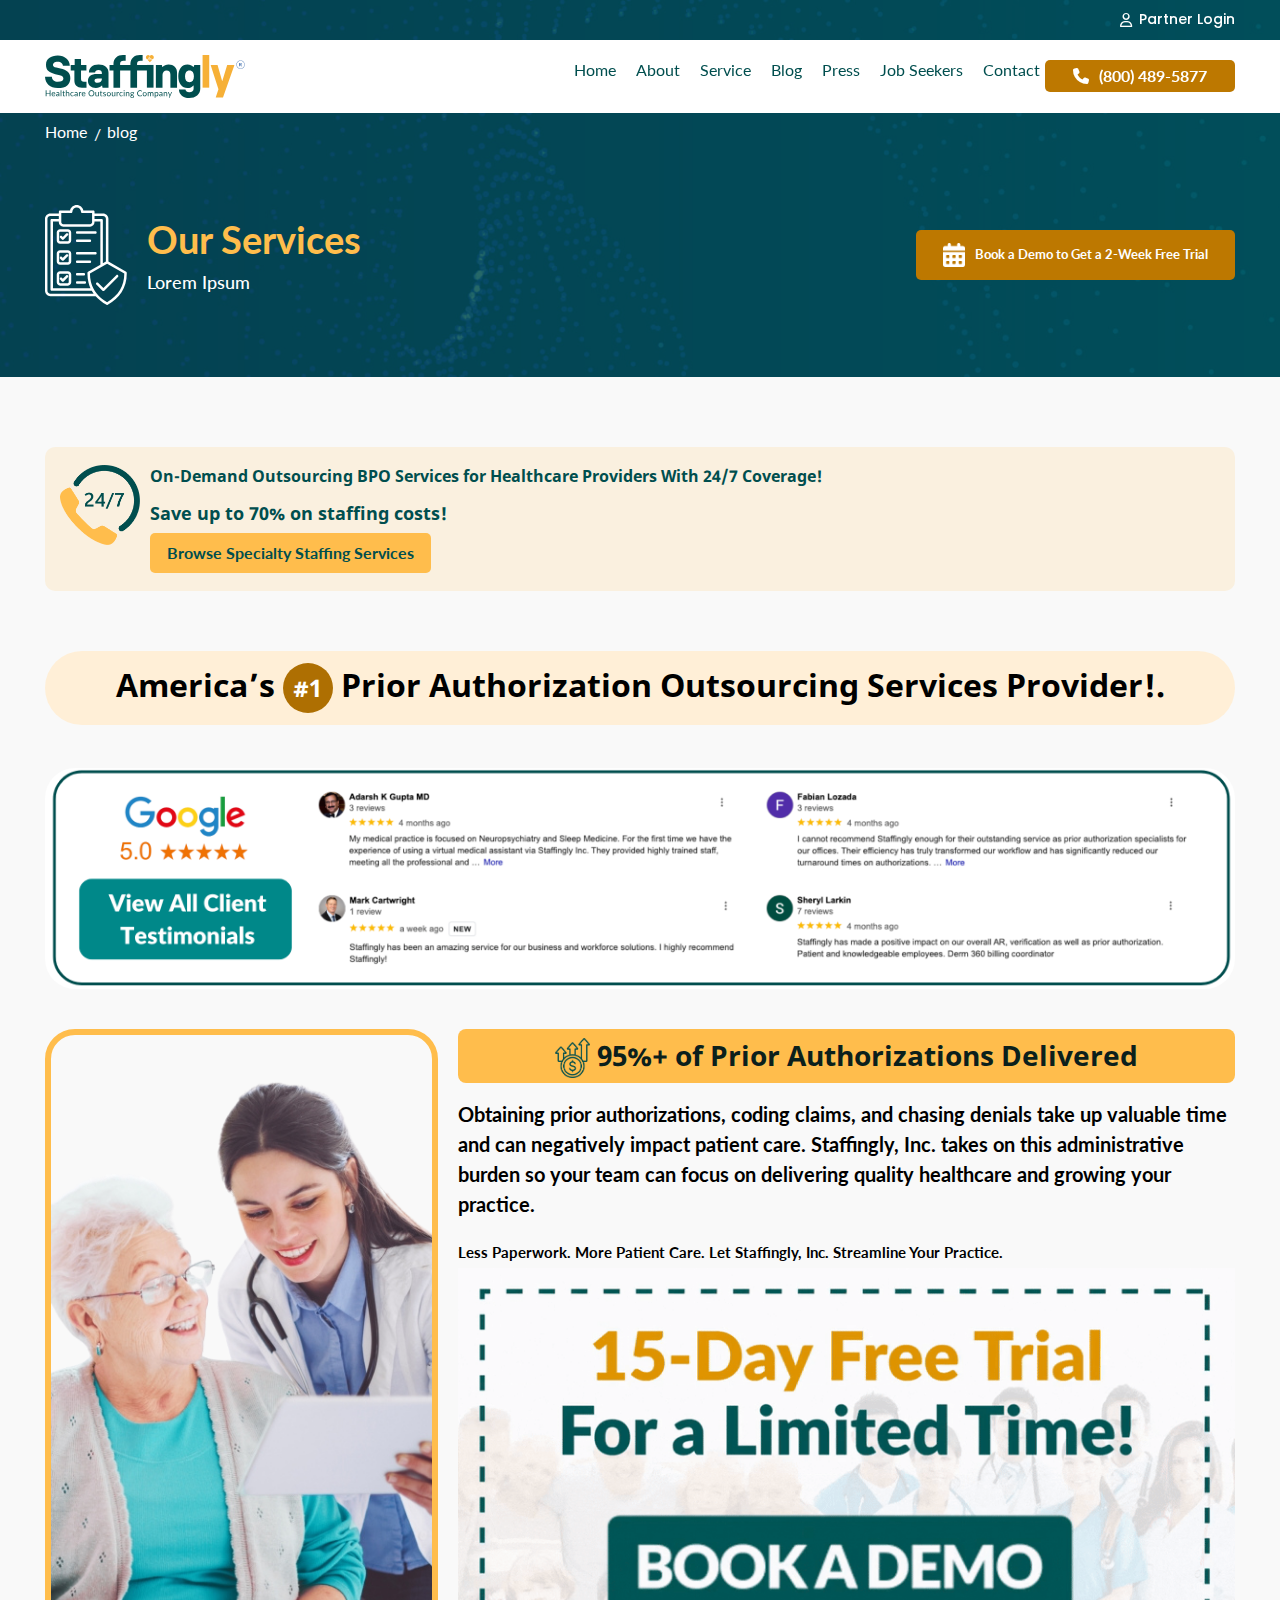
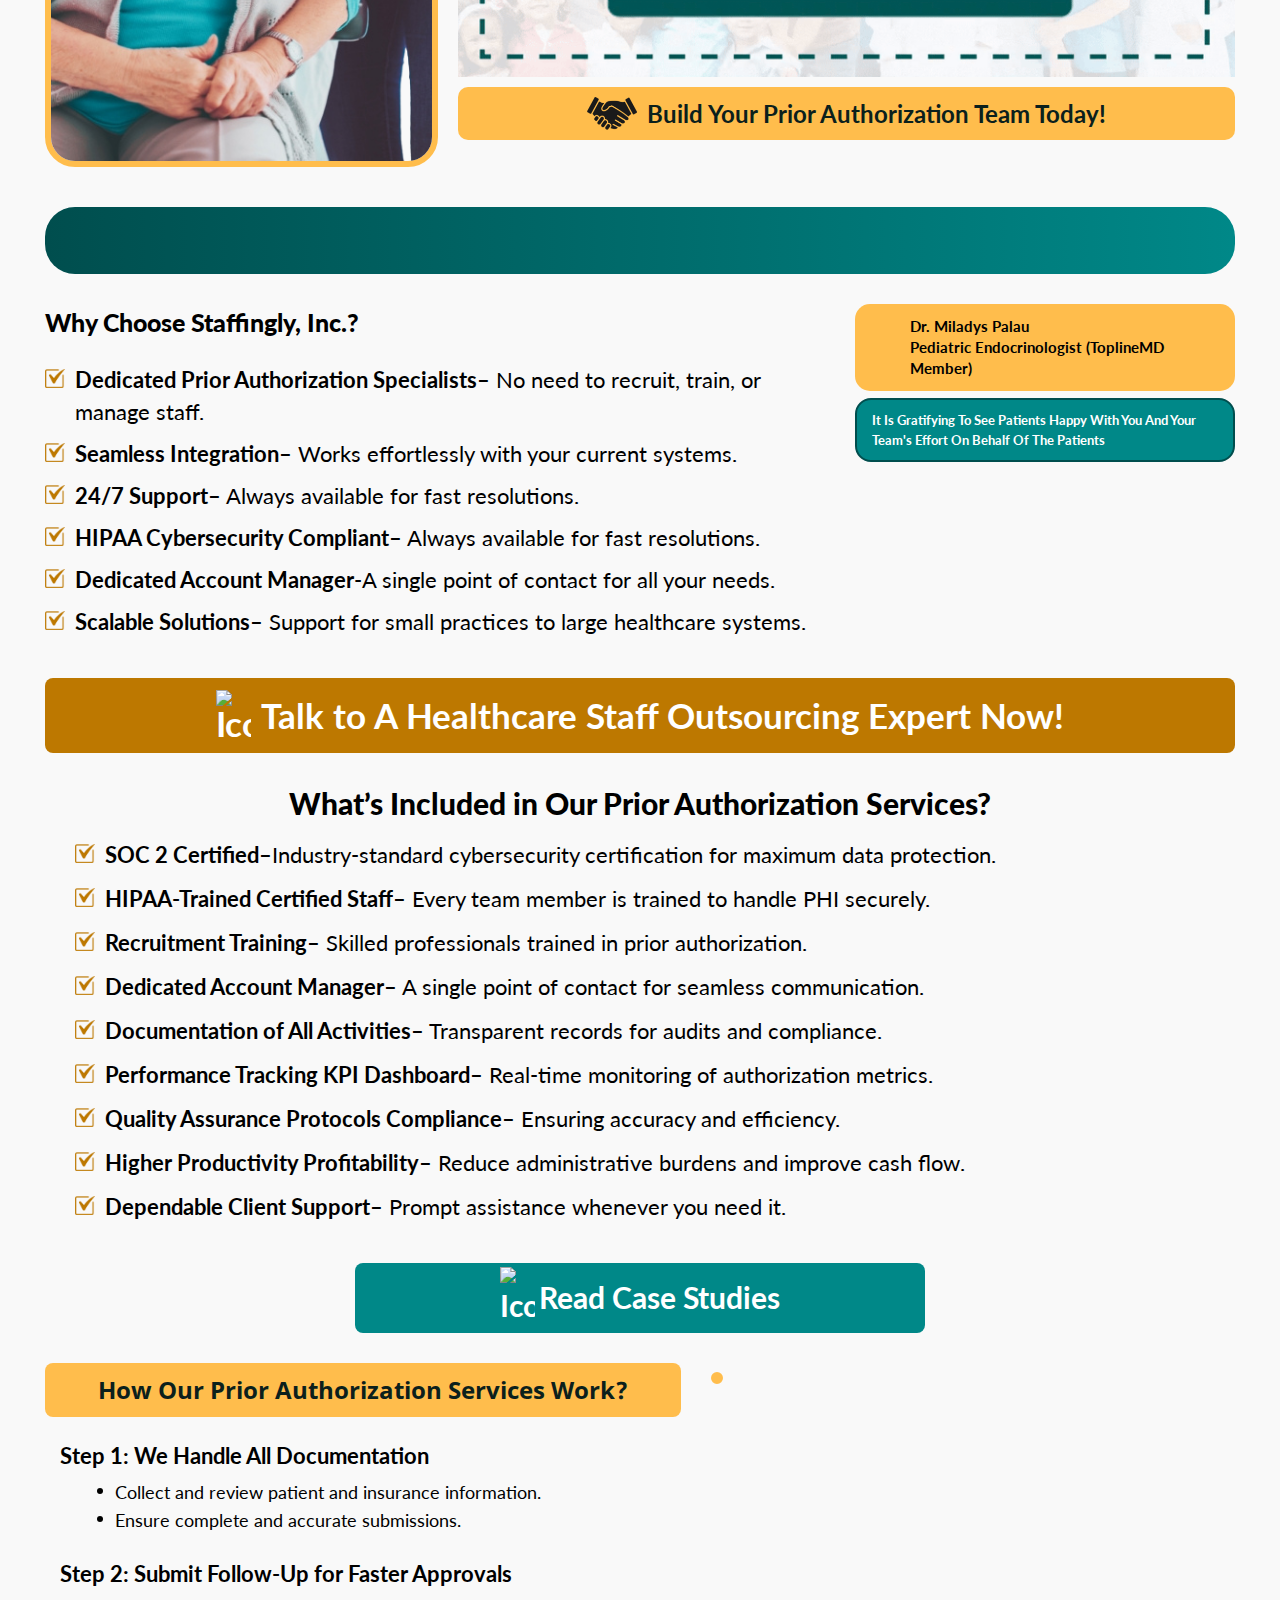
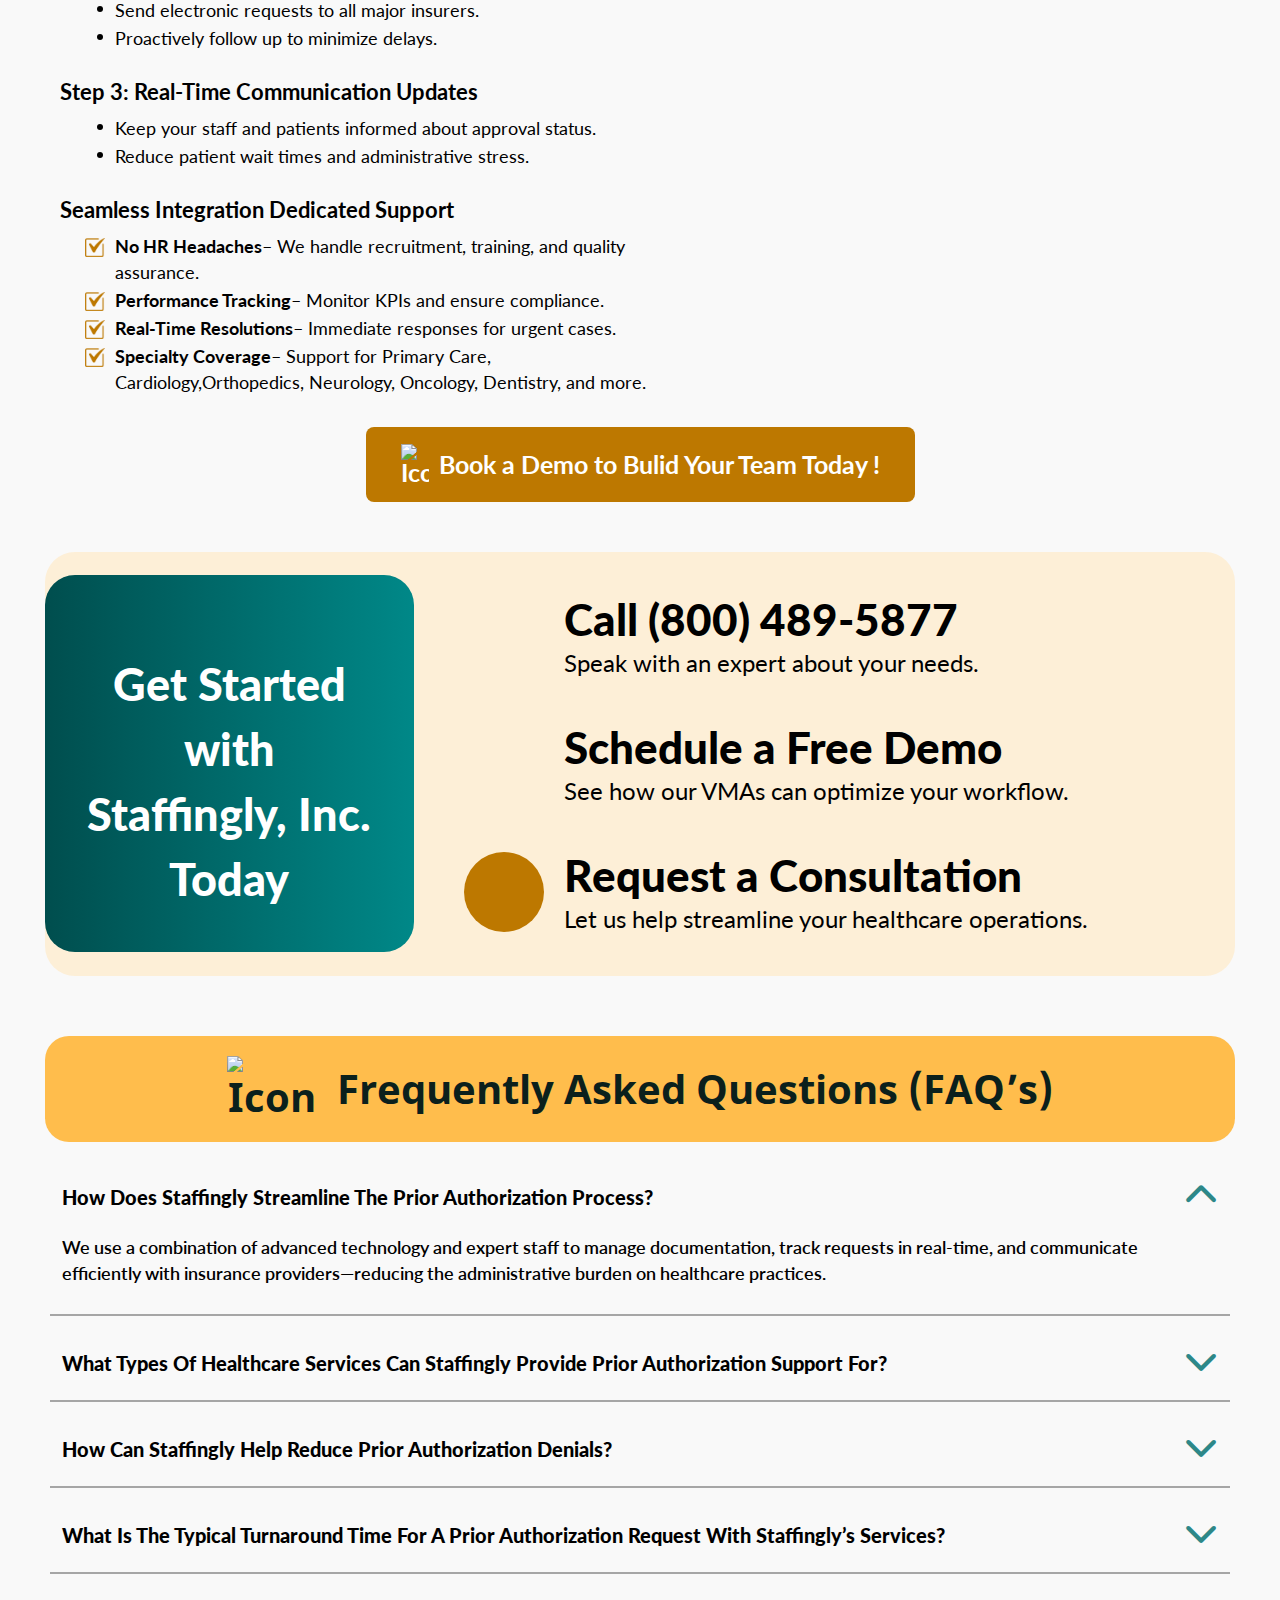
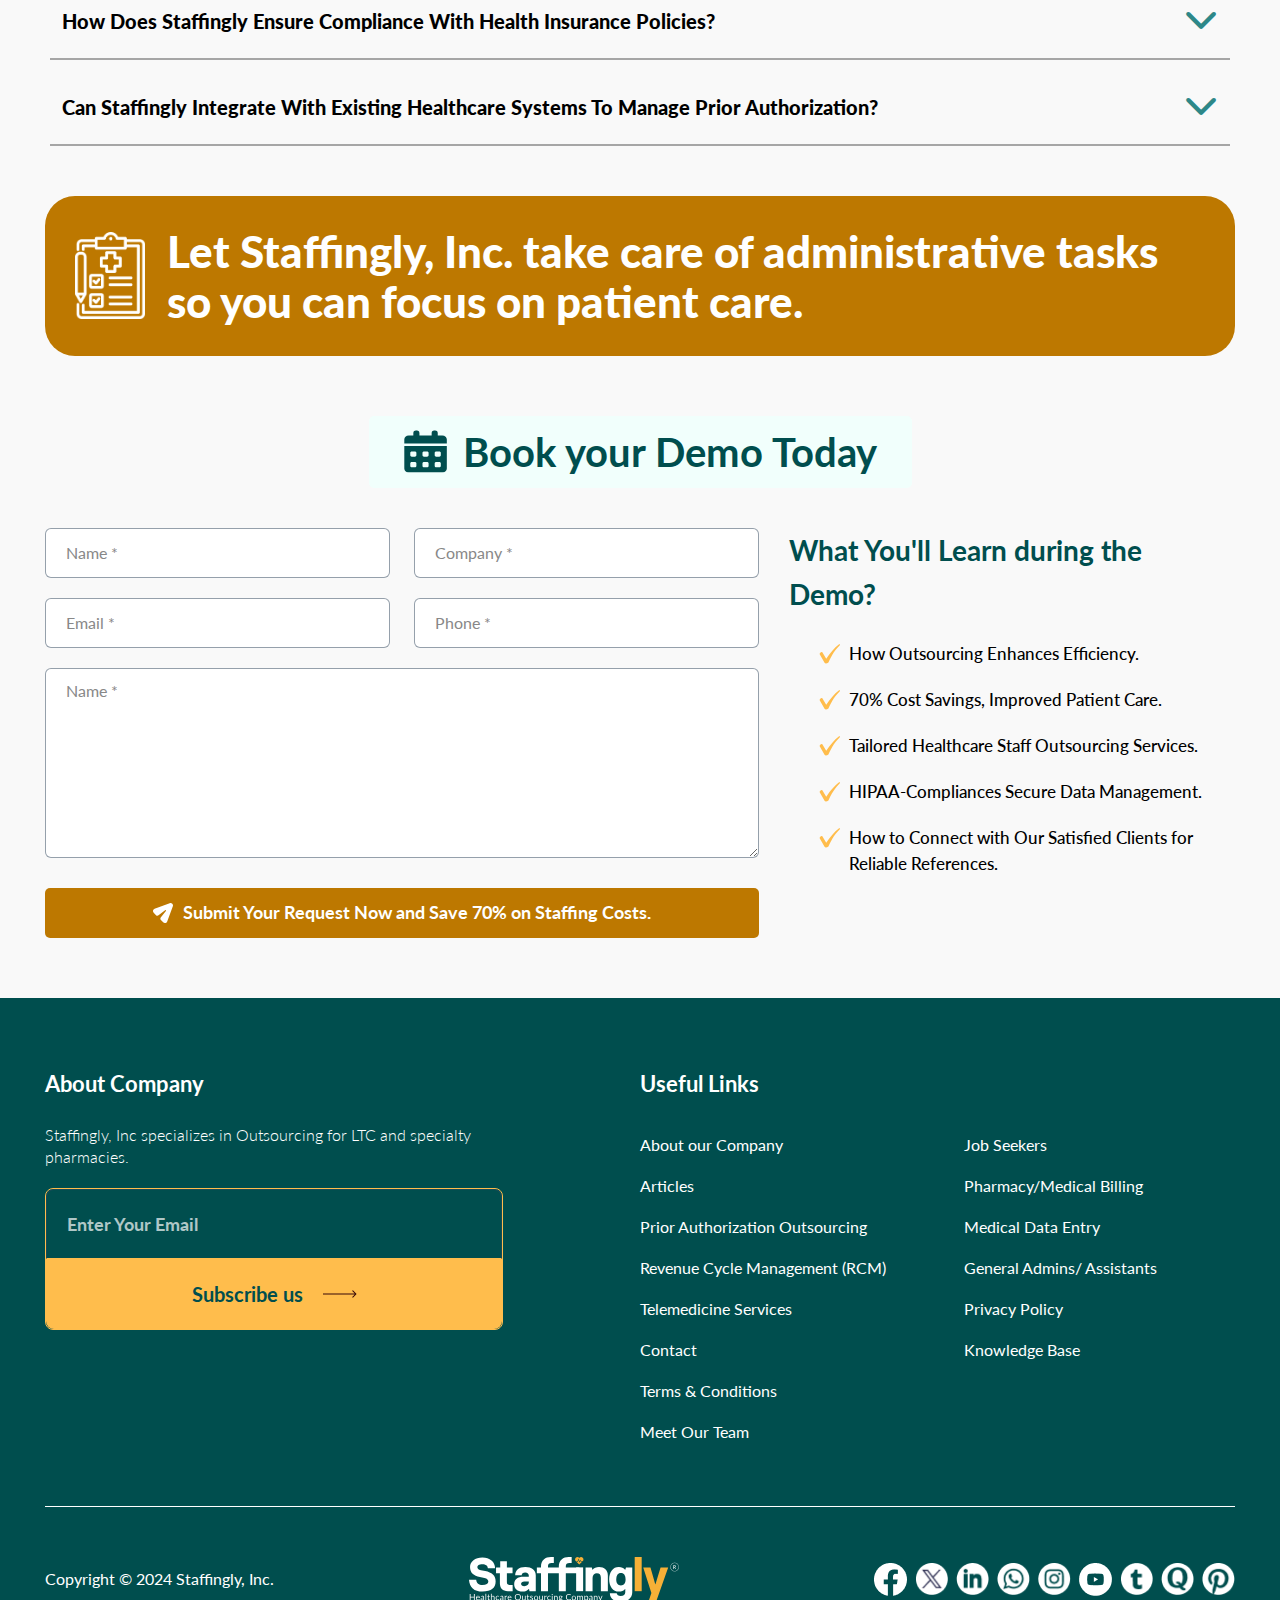
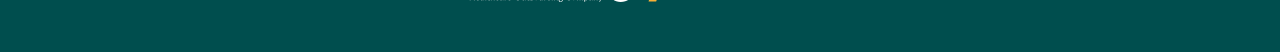
==== lp-page-v2.html @ 0666c49b "lp-page-v2 add" ====
<!DOCTYPE html>
<html lang="en">

<head>
    <meta charset="UTF-8">
    <meta name="viewport" content="width=device-width, initial-scale=1.0">
    <title>our Services</title>
    <link
        href="https://fonts.googleapis.com/css2?family=Lato:ital,wght@0,100;0,300;0,400;0,700;0,900;1,100;1,300;1,400;1,700;1,900&display=swap"
        rel="stylesheet">
    <link
        href="https://fonts.googleapis.com/css2?family=Poppins:ital,wght@0,100;0,200;0,300;0,400;0,500;0,600;0,700;0,800;0,900;1,100;1,200;1,300;1,400;1,500;1,600;1,700;1,800;1,900&display=swap"
        rel="stylesheet">
    <link href="https://fonts.googleapis.com/css2?family=Bebas+Neue&display=swap" rel="stylesheet">
    <link rel="stylesheet" href="assets/css/all.min.css">
    <link rel="stylesheet" href="assets/css/owl.carousel.css">
    <link rel="stylesheet" href="assets/css/slicknav.css">
    <link rel="stylesheet" href="assets/css/jquery.fancybox.css">
    <link rel="stylesheet" href="assets/css/bootstrap.css">
    <link rel="stylesheet" href="style.css">
    <link rel="stylesheet" href="assets/css/responsive.css">
    <link rel="stylesheet" href="assets/css/lp-style.css">
    <link rel="stylesheet" href="assets/css/lp-responsive.css">
</head>

<body>
    <div class="wrapper">
        <header class="header">
            <div class="header-top custom-py">
                <div class="container">
                    <div class="header-top-inner d-flex align-items-center justify-content-between">
                        <div class="service-box d-flex align-items-center">
                            <span>Other Services</span>
                            <div class="top-batton-box">
                                <ul class="d-flex align-items-center">
                                    <li><a href="#">Immigration</a></li>
                                    <li><a href="#">Real Estate</a></li>
                                    <li> <a href="#">Virtual Assistants</a></li>
                                    <li><a href="#">Digital Marketing</a></li>
                                </ul>
                            </div>
                        </div>
                        <div class="partner-login">
                            <a href="#"><i class="fa-regular fa-user"></i> Partner Login</a>
                        </div>
                    </div>
                </div>
            </div>

            <div class="main-header custom-py">
                <div class="container">
                    <div class="header-wrap d-flex align-items-center justify-content-between">
                        <div class="logo">
                            <a href="#"><img src="assets/image/logo.svg" alt=""></a>
                        </div>
                        <nav class="menu-navbar d-flex align-items-center" id="menu-nav">
                            <ul>
                                <li class="menu-item-has-children"><a href="#">Home</a>
                                    <ul>
                                        <li><a href="#">dropdown-1</a></li>
                                        <li><a href="#">dropdown-1</a></li>
                                        <li><a href="#">dropdown-1</a>
                                            <ul>
                                                <li><a href="#">dropdown-2</a></li>
                                                <li><a href="#">dropdown-2</a></li>
                                                <li><a href="#">dropdown-2</a></li>
                                            </ul>
                                        </li>
                                        <li><a href="#">dropdown-1</a></li>
                                    </ul>
                                </li>
                                <li><a href="blog.html">About</a></li>
                                <li><a href="Services.html">Service</a></li>
                                <li><a href="#">Blog</a></li>
                                <li><a href="#">Press</a></li>
                                <li><a href="#">Job Seekers</a></li>
                                <li><a href="contact-us.html">Contact</a></li>
                            </ul>
                            <div class="phone-mail-box">
                                <a href="tel:(800)489-5877" class="phone-btn d-flex align-items-center"><i
                                        class="fa-solid fa-phone"></i>(800) 489-5877</a>
                            </div>
                        </nav>


                        <div class="humbarger-menu">
                            <button class="nav-toggler toggler-open">
                                <span></span>
                                <span></span>
                                <span></span>
                            </button>
                            <div id="menu_holder"></div>
                        </div>

                    </div>
                </div>
            </div>
        </header>

        <section class="banner-area inner-banner custom-py">
            <div class="container">
                <div class="banner-content">
                    <div class="breadcrumb">
                        <span property="itemListElement" typeof="ListItem">
                            <a property="item" typeof="WebPage" title="Go to Staffingly, Inc."
                                href="http://localhost/revo_interactive/2024/live_pro6_staffingly_dev"
                                class="home"><span property="name">Home</span></a>
                            <meta property="position" content="1">
                        </span>
                        <span property="itemListElement" typeof="ListItem">
                            <span property="name" class="post post-page current-item">blog</span>
                            <meta property="url"
                                content="http://localhost/revo_interactive/2024/live_pro6_staffingly_dev/service/">
                            <meta property="position" content="2">
                        </span>
                    </div>

                    <div class="inner-banner-content d-flex align-items-center justify-content-between">
                        <div class="banner-title-inner d-flex">
                            <div class="title-inner-icon">
                                <img src="assets/image/Customer-Service-icon.svg" alt="">
                            </div>
                            <div class="banner-title-text">
                                <h1>Our Services</h1>
                                <p>Lorem Ipsum</p>
                            </div>
                        </div>
                        <a href="#" class="date-btn btn"> <img src="assets/image/calendar-days.png" alt="">Book a Demo
                            to Get a 2-Week Free Trial</a>
                    </div>
                </div>
            </div>
        </section>

        <section class="blog-area lp-page-full custom-py">
            <div class="container">
                <div class="blog-main-content d-flex">
                    <div class="blog-main">
                        <div class="outsourcing-title d-flex align-items-center">
                            <div class="outsourcing-icon">
                                <img src="assets/image/24_7.png" alt="">
                            </div>
                            <div class="outsourcing-innder-title">
                                <h3>On-Demand Outsourcing BPO Services for Healthcare Providers With 24/7 Coverage!</h3>
                                <div class="staffing-btn-box d-flex">
                                    <h2>Save up to 70% on staffing costs!</h2>
                                    <a href="#" class="watch-btn btn">Browse Specialty Staffing Services</a>
                                </div>
                            </div>
                        </div>

                        <div class="service-contnet-wrap"></div>


                        <!-- lp html start -->
                        <div class="prior-banner-area lp-banner-area">
                            <div class="lp-container">
                                <div class="reviews-title d-flex align-items-center justify-content-between">
                                    <h1>America’s  <span>#1</span>   Prior Authorization Outsourcing Services Provider!.</h1>
                                </div>

                                <div class="Testimonials-review-photo">
                                    <a href="#">
                                        <div class="d-none d-md-block">
                                            <img src="assets/image/review-desk.png" alt="">
                                        </div>
                                        <div class="d-block d-md-none">
                                            <img src="assets/image/review-mb.png" alt="">
                                        </div>
                                       
                                    </a>
                                    
                                </div>
                                <div class="banner-contact d-flex">
                                    <div class="banner-photo">
                                        <img src="assets/image/banner-photo.png" alt="">
                                    </div>
                                    <div class="banner-contact-info">
                                        <div class="btn-type-title">
                                            <h2> <img src="assets/image/bg-green-icon.png"alt="">
                                                95%+ of Prior Authorizations Delivered </h2>
                                        </div>
                                        <p> Obtaining prior authorizations, coding claims, and chasing denials take up
                                            valuable time and can negatively impact patient care. Staffingly, Inc. takes
                                            on this administrative burden so your team can focus on delivering quality
                                            healthcare and growing your practice.</p>
                                            <strong> Less Paperwork. More Patient Care. Let Staffingly, Inc. Streamline Your Practice.</strong>

                                            <div class="book-demobox">
                                                <a href="#">
                                                    <img src="assets/image/bookdemo.gif" alt="">
                                                </a>
                                                
                                            </div>
                                        <div class="lp-bg-yellow-text">
                                            <h3> <img src="assets/image/handshak.png" alt=""> Build Your Prior Authorization Team Today!</h3>
                                        </div>
                                    </div>
                                </div>
                            </div>
                        </div>

                        <div class="partner-area">
                            <div class="lp-container">
                                <div class="partner-wrap">
                                    <div class="partner-logo">
                                        <img src="https://wp.revostack.com/staffingly-dev/wp-content/uploads/2025/03/Hipaa.png"
                                            alt="">
                                    </div>
                                    <div class="partner-logo">
                                        <img src="https://wp.revostack.com/staffingly-dev/wp-content/uploads/2025/03/HIPPA_2.png"
                                            alt="">
                                    </div>
                                    <div class="partner-logo">
                                        <img src="https://wp.revostack.com/staffingly-dev/wp-content/uploads/2025/03/iso-latest.png"
                                            alt="">
                                    </div>
                                    <div class="partner-logo">
                                        <img src="https://wp.revostack.com/staffingly-dev/wp-content/uploads/2025/03/AICPA-img.png"
                                            alt="">
                                    </div>
                                    <div class="partner-logo">
                                        <img src="https://wp.revostack.com/staffingly-dev/wp-content/uploads/2025/03/SOC-img.png"
                                            alt="">
                                    </div>
                                </div>
                            </div>
                        </div>

                        <div class="why-choose-area">
                            <div class="lp-container">
                                <div class="why-choose-wrap d-flex justify-content-between">
                                    <div class="choose-info-box">
                                        <h3>Why Choose Staffingly, Inc.?</h3>
                                        <div class="choose-list">
                                            <ul>
                                                <li><strong>Dedicated Prior Authorization Specialists</strong>– No
                                                    need to recruit, train, or manage staff.</li>
                                                <li><strong>Seamless Integration</strong>– Works effortlessly with
                                                    your current systems.</li>
                                                <li><strong>24/7 Support</strong>– Always available for fast
                                                    resolutions.</li>
                                                <li><strong>HIPAA Cybersecurity Compliant</strong>– Always
                                                    available for fast resolutions.</li>
                                                <li><strong>Dedicated Account Manager</strong>-A single point of
                                                    contact for all your needs.</li>
                                                <li><strong>Scalable Solutions</strong>– Support for small
                                                    practices to large healthcare systems.</li>
                                            </ul>
                                        </div>
                                    </div>
                                    <div class="clients-testimonials-box">
                                        <div class="client-info">
                                            <div class="client-boxwrap-top">
                                                <div class="endocrine-logo">
                                                    <img src="https://wp.revostack.com/staffingly-dev/wp-content/uploads/2025/03/endocrine-logo.png"
                                                        alt="">
                                                </div>

                                                <div class="client-name">
                                                    <span>Dr. Miladys Palau <br>Pediatric Endocrinologist (ToplineMD Member)
                                                    </span>
                                                </div>
                                               
                                            </div>
                                            <div class="client-photo">
                                                <img src="https://wp.revostack.com/staffingly-dev/wp-content/uploads/2025/03/lp-client.png"
                                                    alt="">
                                            </div>
                                        </div>
                                        <div class="lp-client-text">
                                            <p>It Is Gratifying To See Patients Happy With You
                                                And Your Team's Effort On Behalf Of The Patients 
                                            </p>
                                        </div>
                                    </div>
                                </div>
                                <div class="form-field-item w-100">
                                    <a href="#" class="date-btn talkBtn btn w-100" target="_self"> <img
                                            src="https://wp.revostack.com/staffingly-dev/wp-content/themes/staffingly/assets/image/calendar-days.png"
                                            alt="Icon">Talk to A Healthcare Staff Outsourcing Expert Now!</a>
                                </div>
                            </div>
                        </div>

                        <div class="why-choose-area authorization-services">
                            <div class="lp-container">
                                <div class="why-choose-wrap d-flex justify-content-between">
                                    <div class="choose-info-box">
                                        <h2>What’s Included in Our Prior Authorization Services?</h2>
                                        <div class="choose-list">
                                            <ul>
                                                <li><strong>SOC 2 Certified</strong>–Industry-standard
                                                    cybersecurity certification for maximum data protection.</li>
                                                <li><strong>HIPAA-Trained Certified Staff</strong>– Every
                                                    team member is trained to handle PHI securely.</li>
                                                <li><strong>Recruitment Training</strong>– Skilled
                                                    professionals trained in prior authorization.</li>
                                                <li><strong>Dedicated Account Manager</strong>– A single point of
                                                    contact for seamless communication.</li>
                                                <li><strong>Documentation of All Activities</strong>– Transparent
                                                    records for audits and compliance.</li>
                                                <li><strong>Performance Tracking KPI Dashboard</strong>–
                                                    Real-time monitoring of authorization metrics.</li>
                                                <li><strong>Quality Assurance Protocols Compliance</strong>–
                                                    Ensuring accuracy and efficiency.</li>
                                                <li><strong>Higher Productivity Profitability</strong>–
                                                    Reduce administrative burdens and improve cash flow.</li>
                                                <li><strong>Dependable Client Support</strong>– Prompt assistance
                                                    whenever you need it.</li>
                                            </ul>
                                        </div>
                                        <div class="read-case-btn">
                                            <a href="#" target="_self">
                                                <img src="https://wp.revostack.com/staffingly-dev/wp-content/themes/staffingly/assets/image/read-case.svg"
                                                    alt="Icon">Read Case Studies
                                            </a>
                                        </div>
                                    </div>
                                </div>
                            </div>
                        </div>


                        <div class="services-work-area">
                            <div class="lp-container">
                                <div class="services-work-wrap d-flex">
                                    <div class="services-work-info">
                                        <div class="btn-type-title">
                                            <h2>How Our Prior Authorization Services Work?</h2>
                                        </div>
                                        <h5>Step 1: We Handle All Documentation</h5>
                                        <div class="choose-list dote-list">
                                            <ul>
                                                <li>Collect and review patient and insurance information.</li>
                                                <li>Ensure complete and accurate submissions.</li>
                                            </ul>
                                        </div>
                                        <h5>Step 2: Submit Follow-Up for Faster Approvals</h5>
                                        <div class="choose-list dote-list">
                                            <ul>
                                                <li>Send electronic requests to all major insurers.</li>
                                                <li>Proactively follow up to minimize delays.</li>
                                            </ul>
                                        </div>
                                        <h5>Step 3: Real-Time Communication Updates</h5>
                                        <div class="choose-list dote-list">
                                            <ul>
                                                <li>Keep your staff and patients informed about approval status.</li>
                                                <li>Reduce patient wait times and administrative stress.</li>
                                            </ul>
                                        </div>
                                        <h5>Seamless Integration Dedicated Support</h5>
                                        <div class="choose-list">
                                            <ul>
                                                <li><strong>No HR Headaches</strong>– We handle recruitment,
                                                    training, and quality assurance.</li>
                                                <li><strong>Performance Tracking</strong>– Monitor KPIs and ensure
                                                    compliance.</li>
                                                <li><strong>Real-Time Resolutions</strong>– Immediate responses
                                                    for urgent cases.</li>
                                                <li><strong>Specialty Coverage</strong>– Support for Primary Care,
                                                    Cardiology,Orthopedics, Neurology, Oncology, Dentistry, and more.
                                                </li>
                                            </ul>
                                        </div>
                                    </div>
                                    <div class="services-work-photo">
                                        <img src="https://wp.revostack.com/staffingly-dev/wp-content/uploads/2025/03/service-photo.png"
                                            alt="">
                                    </div>
                                </div>
                                <div class="form-field-item w-100 text-center">
                                    <a href="https://wp.revostack.com/staffingly-dev/demo/" class="date-btn talkBtn btn"
                                        target="_self"> <img
                                            src="https://wp.revostack.com/staffingly-dev/wp-content/themes/staffingly/assets/image/calendar-days.png"
                                            alt="Icon">Book a Demo to Bulid Your Team Today ! </a>
                                </div>
                            </div>
                        </div>

                        <div class="lp-scheduler-area">
                            <div class="lp-container">
                                <div class="lp-scheduler-wrap d-flex">
                                    <div class="scheduler-get-start">
                                        <div class="rocket-icon">
                                            <img src="https://wp.revostack.com/staffingly-dev/wp-content/uploads/2025/03/rocket-icon.png"
                                                alt="">
                                        </div>
                                        <h2>Get Started with Staffingly, Inc. Today</h2>
                                    </div>
                                    <div class="scheduler-contact">
                                        <a href="tel:8004895877"
                                            class="scheduler-contact-item d-flex align-items-center" target="_self">
                                            <div class="s-contact-icon">
                                                <img src="https://wp.revostack.com/staffingly-dev/wp-content/uploads/2025/03/s-phone.png"
                                                    alt="">
                                            </div>
                                            <div class="scheduler-contact-info">
                                                <h3>Call (800) 489-5877</h3>
                                                <span>Speak with an expert about your needs.</span>
                                            </div>
                                        </a>
                                        <a href="https://wp.revostack.com/staffingly-dev/demo/"
                                            class="scheduler-contact-item d-flex align-items-center" target="_self">
                                            <div class="s-contact-icon">
                                                <img src="https://wp.revostack.com/staffingly-dev/wp-content/uploads/2025/03/lp-data.png"
                                                    alt="">
                                            </div>
                                            <div class="scheduler-contact-info">
                                                <h3>Schedule a Free Demo</h3>
                                                <span>See how our VMAs can optimize your workflow.</span>
                                            </div>
                                        </a>
                                        <a href="#" class="scheduler-contact-item d-flex align-items-center"
                                            target="_self">
                                            <div class="s-contact-icon consultation-bg">
                                                <img src="https://wp.revostack.com/staffingly-dev/wp-content/uploads/2025/03/consultation-icon.png"
                                                    alt="">
                                            </div>
                                            <div class="scheduler-contact-info">
                                                <h3>Request a Consultation</h3>
                                                <span>Let us help streamline your healthcare operations.</span>
                                            </div>
                                        </a>
                                    </div>
                                </div>
                               
                            </div>
                        </div>

                        <div class="lp-faq-area">
                            <div class="lp-container">
                                <div class="lp-faq-wrap">
                                    <div class="btn-type-title">
                                        <h2> <img
                                                src="https://wp.revostack.com/staffingly-dev/wp-content/uploads/2025/03/faq-icon.png"
                                                alt="Icon"> Frequently Asked Questions (FAQ’s)</h2>
                                    </div>
                                    <div class="accordion-box">
                                        <div class="accordion-item">
                                            <div class="accordion-header active">
                                                <h6>How Does Staffingly Streamline The Prior Authorization Process?</h6>
                                            </div>
                                            <div class="accordion-content">
                                                <p>We use a combination of advanced technology and expert staff to
                                                    manage documentation, track requests in real-time, and communicate
                                                    efficiently with insurance providers—reducing the administrative
                                                    burden on healthcare practices.</p>
                                            </div>
                                        </div>
                                        <div class="accordion-item">
                                            <div class="accordion-header">
                                                <h6>What Types Of Healthcare Services Can Staffingly Provide Prior
                                                    Authorization Support For?</h6>
                                            </div>
                                            <div class="accordion-content">
                                                <p>We support a wide range of specialties, including cardiology,
                                                    oncology, orthopedics, and more, by managing the complex
                                                    documentation and compliance requirements associated with these
                                                    fields.</p>
                                            </div>
                                        </div>
                                        <div class="accordion-item">
                                            <div class="accordion-header">
                                                <h6>How Can Staffingly Help Reduce Prior Authorization Denials?</h6>
                                            </div>
                                            <div class="accordion-content">
                                                <p>By conducting thorough pre-submission quality checks and ensuring
                                                    that all documentation is accurate and complete, we minimize the
                                                    risk of denials. Our team is also skilled in handling appeals for
                                                    denied requests.</p>
                                            </div>
                                        </div>
                                        <div class="accordion-item">
                                            <div class="accordion-header">
                                                <h6>What Is The Typical Turnaround Time For A Prior Authorization
                                                    Request With Staffingly’s Services?</h6>
                                            </div>
                                            <div class="accordion-content">
                                                <p>While times can vary based on case complexity and insurance provider
                                                    responsiveness, our goal is to expedite the process by leveraging
                                                    our expertise and efficient workflow management—often achieving
                                                    faster approvals than in-house teams.</p>
                                            </div>
                                        </div>
                                        <div class="accordion-item">
                                            <div class="accordion-header">
                                                <h6>How Does Staffingly Ensure Compliance With Health Insurance
                                                    Policies?</h6>
                                            </div>
                                            <div class="accordion-content">
                                                <p>We stay up-to-date with the latest insurance guidelines and
                                                    regulations, ensuring that all submitted documentation aligns with
                                                    current standards and requirements, reducing errors and compliance
                                                    issues.</p>
                                            </div>
                                        </div>
                                        <div class="accordion-item">
                                            <div class="accordion-header">
                                                <h6>Can Staffingly Integrate With Existing Healthcare Systems To Manage
                                                    Prior Authorization?</h6>
                                            </div>
                                            <div class="accordion-content">
                                                <p>Yes, we seamlessly integrate with various Electronic Medical Records
                                                    (EMR) systems, allowing us to access necessary information
                                                    efficiently and manage prior authorizations without disrupting your
                                                    existing workflow.</p>
                                            </div>
                                        </div>
                                    </div>
                                </div>
                            </div>
                        </div>

                        <div class="takecarea-area">
                            <div class="lp-container">
                                <div class="administrative-task">
                                    <div class="doc-icon"> <img src="assets/image/doc-icon.png" alt=""></div>
                                    <h2> Let Staffingly, Inc. take care of administrative tasks so you can focus on
                                        patient care.</h2>
                                </div>
                            </div>
                        </div>




                        

                        <!-- lp html end -->






                    </div>

                    <!-- siderbar -->
                    <div class="sidebar-box">
                        <div class="read-case-btn">
                            <a href="#"> <img src="assets/image/read-case.svg" alt=""> Read Case Studies</a>
                        </div>

                        <div class="sidebar-category-box">
                            <div class="sidebar-title">
                                <div class="d-flex sidebar-title-inner">
                                    <img src="assets/image/noun-contact.svg" alt="">
                                    <h6>Ready to Build your Team?</h6>
                                </div>
                            </div>
                            <div class="keyword-search service-search-box">
                                <form action="#">
                                    <div class="form-group">
                                        <input type="text" class="form-control" placeholder="Your Name *">
                                    </div>
                                    <div class="form-group">
                                        <input type="text" class="form-control" placeholder="Your Company *">
                                    </div>
                                    <div class="form-group">
                                        <input type="email" class="form-control" placeholder="Business Email *">
                                    </div>
                                    <div class="form-group">
                                        <input type="number" class="form-control" placeholder="Phone Number *">
                                    </div>
                                    <div class="form-group">
                                        <textarea class="form-control" cols="30" rows="10"
                                            placeholder="Name *"></textarea>
                                    </div>
                                    <div class="form-group">
                                        <button type="submit">Submit</button>
                                    </div>
                                </form>
                            </div>
                        </div>

                        <div class="sidebar-category-box service-catageroy-list">
                            <div class="sidebar-title">
                                <div class="d-flex sidebar-title-inner">
                                    <img src="assets/image/Services-2.svg" alt="">
                                    <h6>Services</h6>
                                </div>
                            </div>
                            <div class="category-list">
                                <ul>
                                    <li><a href="#"><img src="assets/image/service-icon1.svg" alt=""> Insurance
                                            Verification</a></li>
                                    <li><a href="#"><img src="assets/image/Authorization-02.svg" alt=""> Prior
                                            Authorization</a></li>
                                    <li><a href="#"><img src="assets/image/medical-icon.svg" alt=""> Medical
                                            Receptionists</a></li>
                                    <li><a href="#"><img src="assets/image/telemadicin.svg" alt=""> Telemedicine
                                            Services</a></li>
                                    <li><a href="#"><img src="assets/image/data-entry.svg" alt=""> Medical Data
                                            Entry</a></li>
                                    <li><a href="#"><img src="assets/image/medical-codein.svg" alt=""> Medical
                                            Coding</a></li>
                                    <li><a href="#"><img src="assets/image/scribing-icon.svg" alt=""> Medical
                                            Scribing</a></li>
                                    <li><a href="#"><img src="assets/image/managemtn-cycle.svg" alt=""> Revenue Cycle
                                            Management</a></li>

                                </ul>
                            </div>

                        </div>

                        <div class="sidebar-category-box">
                            <div class="sidebar-title">
                                <div class="d-flex sidebar-title-inner">
                                    <img src="assets/image/noun-blog-02.svg" alt="">
                                    <h6>Recent Posts</h6>
                                </div>
                            </div>
                            <div class="category-list">
                                <ul>
                                    <li><a href="#">Spanish-speaking virtual receptionists for medical offices</a></li>
                                    <li><a href="#">Virtual Medical Receptionist Solutions for Your Practice</a></li>
                                    <li><a href="#">Outsourcing Revenue Cycle Management: The Key to Optimizing
                                            Healthcare Finances</a></li>
                                    <li><a href="#">Outsourcing in Healthcare: Should You Focus on Clinical or
                                            Administrative Tasks</a></li>
                                    <li><a href="#">Empowering Healthcare with Advanced Technology for Seamless
                                            Outsourced Services!</a></li>
                                </ul>
                            </div>

                        </div>

                        <div class="sidebar-category-box">
                            <div class="sidebar-title">
                                <div class="d-flex sidebar-title-inner">
                                    <img src="assets/image/noun-videos-601.svg" alt="">
                                    <h6>Informative Videos</h6>
                                </div>
                            </div>

                            <div class="information-video-box">
                                <div class="information-video-single">
                                    <a href="#" class="d-flex video-single-item">
                                        <div class="information-video-photo">
                                            <img src="assets/image/info-video-1.jpg" alt="">
                                        </div>
                                        <div class="information-video-info">
                                            <p>How to Hire Bilingual Virtual Medical Receptionists?...</p>
                                        </div>
                                    </a>
                                </div>

                                <div class="information-video-single">
                                    <a href="#" class="d-flex video-single-item">
                                        <div class="information-video-photo">
                                            <img src="assets/image/info-video-2.jpg" alt="">
                                        </div>
                                        <div class="information-video-info">
                                            <p>Bilingual Virtual Medical Receptionists | Spanish Virtual Medical
                                                Assistan...</p>
                                        </div>
                                    </a>
                                </div>
                                <div class="information-video-single">
                                    <a href="#" class="d-flex video-single-item">
                                        <div class="information-video-photo">
                                            <img src="assets/image/info-video-3.jpg" alt="">
                                        </div>
                                        <div class="information-video-info">
                                            <p>How AI is Transforming Healthcare? The Future of Medical Outsourcing...
                                            </p>
                                        </div>
                                    </a>
                                </div>
                                <div class="information-video-single">
                                    <a href="#" class="d-flex video-single-item">
                                        <div class="information-video-photo">
                                            <img src="assets/image/info-video-4.jpg" alt="">
                                        </div>
                                        <div class="information-video-info">
                                            <p>💊 How to Outsource Retail Pharmacy Services? 🧑‍💼Pharmacy
                                                Outsourcing...</p>
                                        </div>
                                    </a>
                                </div>

                            </div>

                        </div>
                    </div>
                </div>
            </div>
        </section>

        <section class="your-team-form-area custom-py">
            <div class="container">
                <div class="common-title d-flex align-items-center justify-content-center">
                    <div class="title-icon">
                        <img src="assets/image/calendar-days.svg" alt="">
                    </div>
                    <h2>Book your Demo Today</h2>
                </div>
                <div class="your-team-content d-flex justify-content-between">

                    <div class="your-team-form">
                        <form action="#">
                            <div class="request-form row">
                                <div class="col-md-6">
                                    <div class="form-group">
                                        <input type="text" class="form-control" placeholder="Name *">
                                    </div>
                                </div>

                                <div class="col-md-6">
                                    <div class="form-group">
                                        <input type="text" class="form-control" placeholder="Company *">
                                    </div>
                                </div>

                                <div class="col-md-6">
                                    <div class="form-group">
                                        <input type="email" class="form-control" placeholder="Email *">
                                    </div>
                                </div>

                                <div class="col-md-6">
                                    <div class="form-group">
                                        <input type="number" class="form-control" placeholder="Phone *">
                                    </div>
                                </div>
                                <div class="col-md-12">
                                    <div class="form-group">
                                        <textarea class="form-control" cols="30" rows="10"
                                            placeholder="Name *"></textarea>
                                    </div>
                                </div>

                                <div class="col-md-12">
                                    <button type="submit" class="date-btn btn w-100"> <img
                                            src="assets/image/noun-send.svg" alt=""> Submit Your Request Now and Save
                                        70% on Staffing Costs.</button>
                                </div>
                            </div>
                        </form>
                    </div>


                    <div class="your-team-info">
                        <h3>What You'll Learn during the Demo?</h3>
                        <ul>
                            <li> How Outsourcing Enhances Efficiency.</li>
                            <li>70% Cost Savings, Improved Patient Care.</li>
                            <li>Tailored Healthcare Staff Outsourcing Services.</li>
                            <li>HIPAA-Compliances Secure Data Management.</li>
                            <li>How to Connect with Our Satisfied Clients for Reliable References.</li>
                        </ul>
                    </div>

                </div>
            </div>
        </section>


        <footer class="footer-area custom-py">
            <div class="container">
                <div class="footer-content d-flex">
                    <div class="about-widget">
                        <div class="about-widget-inner">
                            <h4>About Company </h4>
                            <p>Staffingly, Inc specializes in Outsourcing for LTC and specialty pharmacies.</p>


                            <div class="subscribe-form">
                                <form action="#">
                                    <div class="form-group">
                                        <input type="text" class="form-control" placeholder="Enter Your Email">
                                    </div>
                                    <button type="submit">Subscribe us <img src="assets/image/logo-arrow-2.svg"
                                            alt=""></button>
                                </form>
                            </div>
                        </div>

                    </div>
                    <div class="usefull-list-widget">
                        <h4>Useful Links</h4>
                        <ul>
                            <li><a href="#">About our Company</a></li>
                            <li><a href="#">Articles</a></li>
                            <li><a href="#"> Prior Authorization Outsourcing</a></li>
                            <li><a href="#">Revenue Cycle Management (RCM)</a></li>
                            <li><a href="#">Telemedicine Services</a></li>
                            <li><a href="#">Contact</a></li>
                            <li><a href="#">Terms & Conditions</a></li>
                            <li><a href="#">Meet Our Team</a></li>
                            <li><a href="#">Job Seekers</a></li>
                            <li><a href="#">Pharmacy/Medical Billing</a></li>
                            <li><a href="#">Medical Data Entry</a></li>
                            <li><a href="#">General Admins/ Assistants</a></li>
                            <li><a href="#">Privacy Policy</a></li>
                            <li><a href="#">Knowledge Base</a></li>
                        </ul>
                    </div>
                </div>

                <div class="copyright-wrap d-flex align-items-center justify-content-between">
                    <span>Copyright © 2024 Staffingly, Inc.</span>
                    <div class="footer-logo">
                        <a href="#">
                            <img src="assets/image/footer-logo.svg" alt="">
                        </a>
                    </div>
                    <div class="media-link">
                        <ul class="d-flex">
                            <li><a href="#"><img src="assets/image/facebook.png" alt=""></a></li>
                            <li><a href="#"><img src="assets/image/x.png" alt=""></a></li>
                            <li><a href="#"><img src="assets/image/linkedin.png" alt=""></a></li>
                            <li><a href="#"><img src="assets/image/whatsapp.png" alt=""></a></li>
                            <li><a href="#"><img src="assets/image/isnta.png" alt=""></a></li>
                            <li><a href="#"><img src="assets/image/youtube.png" alt=""></a></li>
                            <li><a href="#"><img src="assets/image/Tumblr.png" alt=""></a></li>
                            <li><a href="#"><img src="assets/image/Quora.png" alt=""></a></li>
                            <li><a href="#"><img src="assets/image/Pinterest.png" alt=""></a></li>
                        </ul>
                    </div>
                </div>
            </div>
        </footer>
    </div>
    <script src="assets/js/jquery-3.7.1.js"></script>
    <script src="assets/js/owl.carousel.min.js"></script>
    <script src="assets/js/bootstrap.min.js"></script>
    <script src="assets/js/jquery.slicknav.js"></script>
    <script src="assets/js/jquery.fancybox.min.js"></script>
    <script src="assets/js/main.js"></script>

</body>

</html>
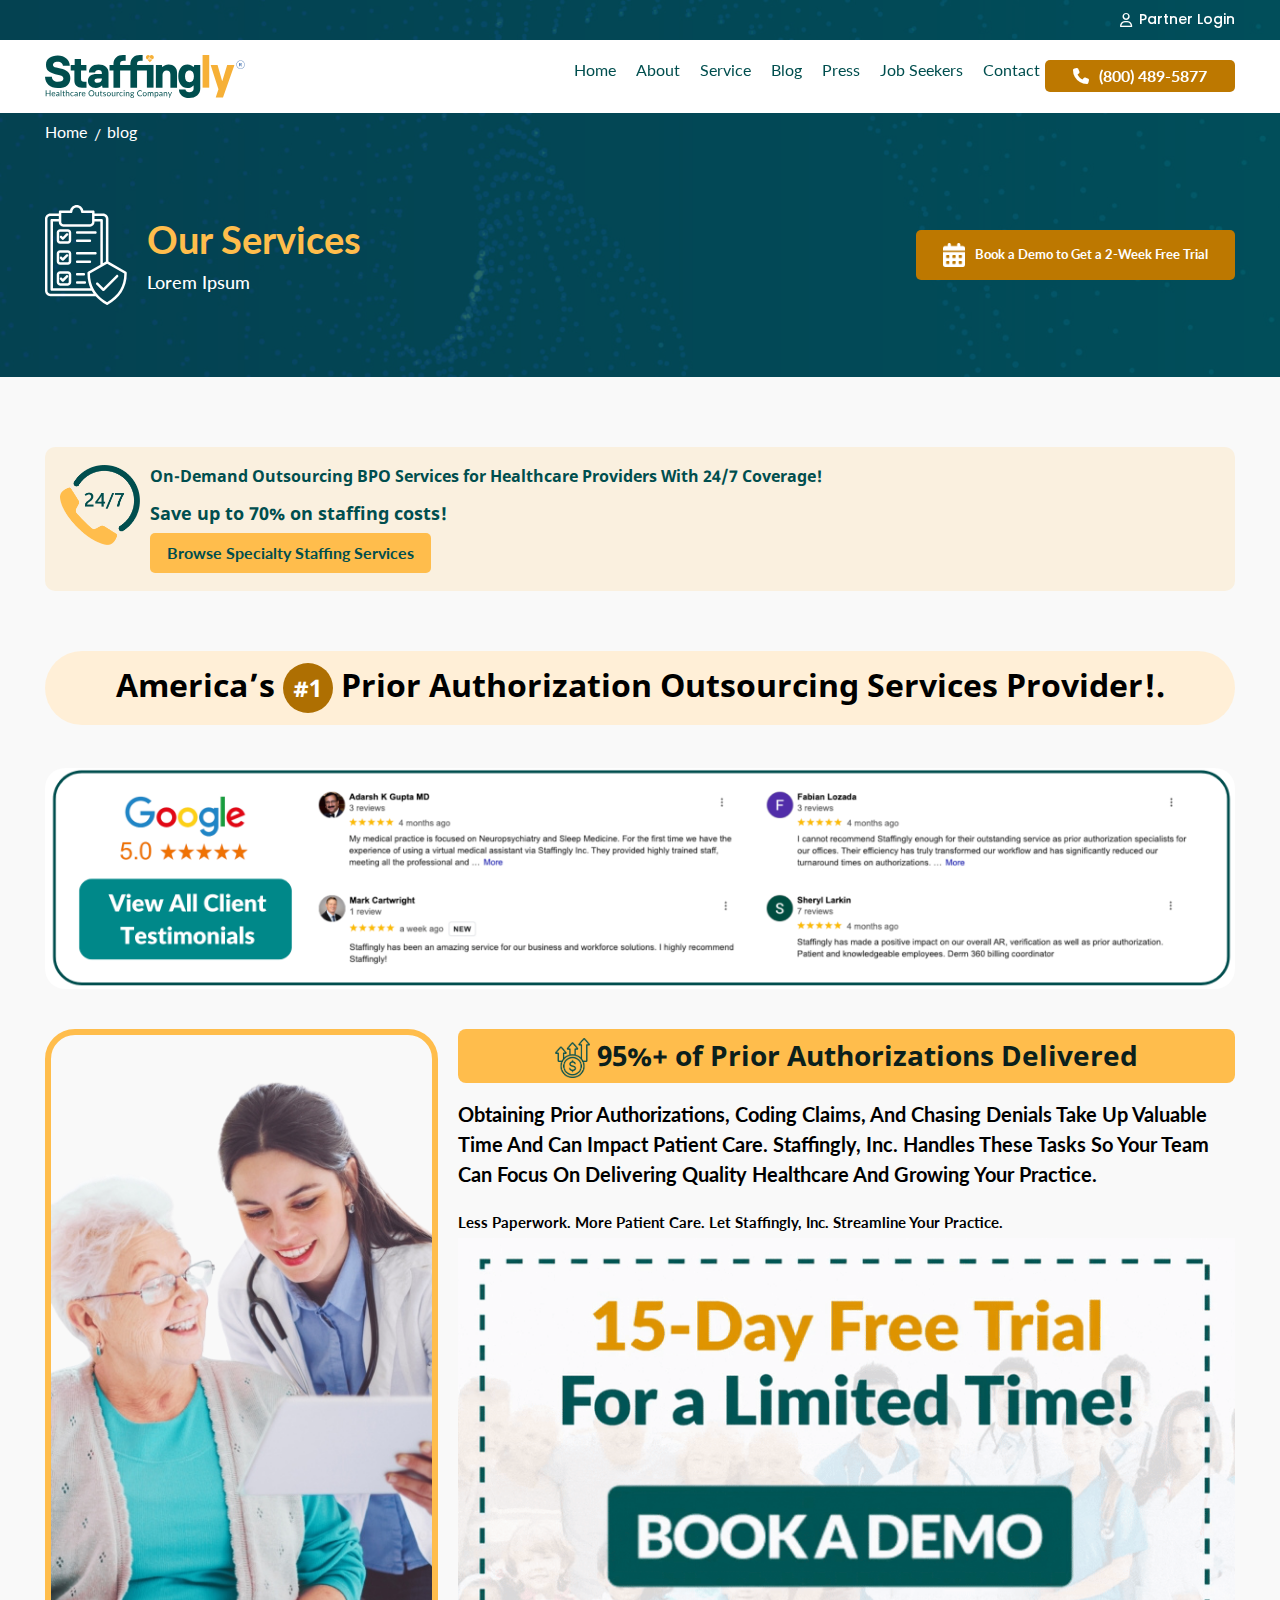
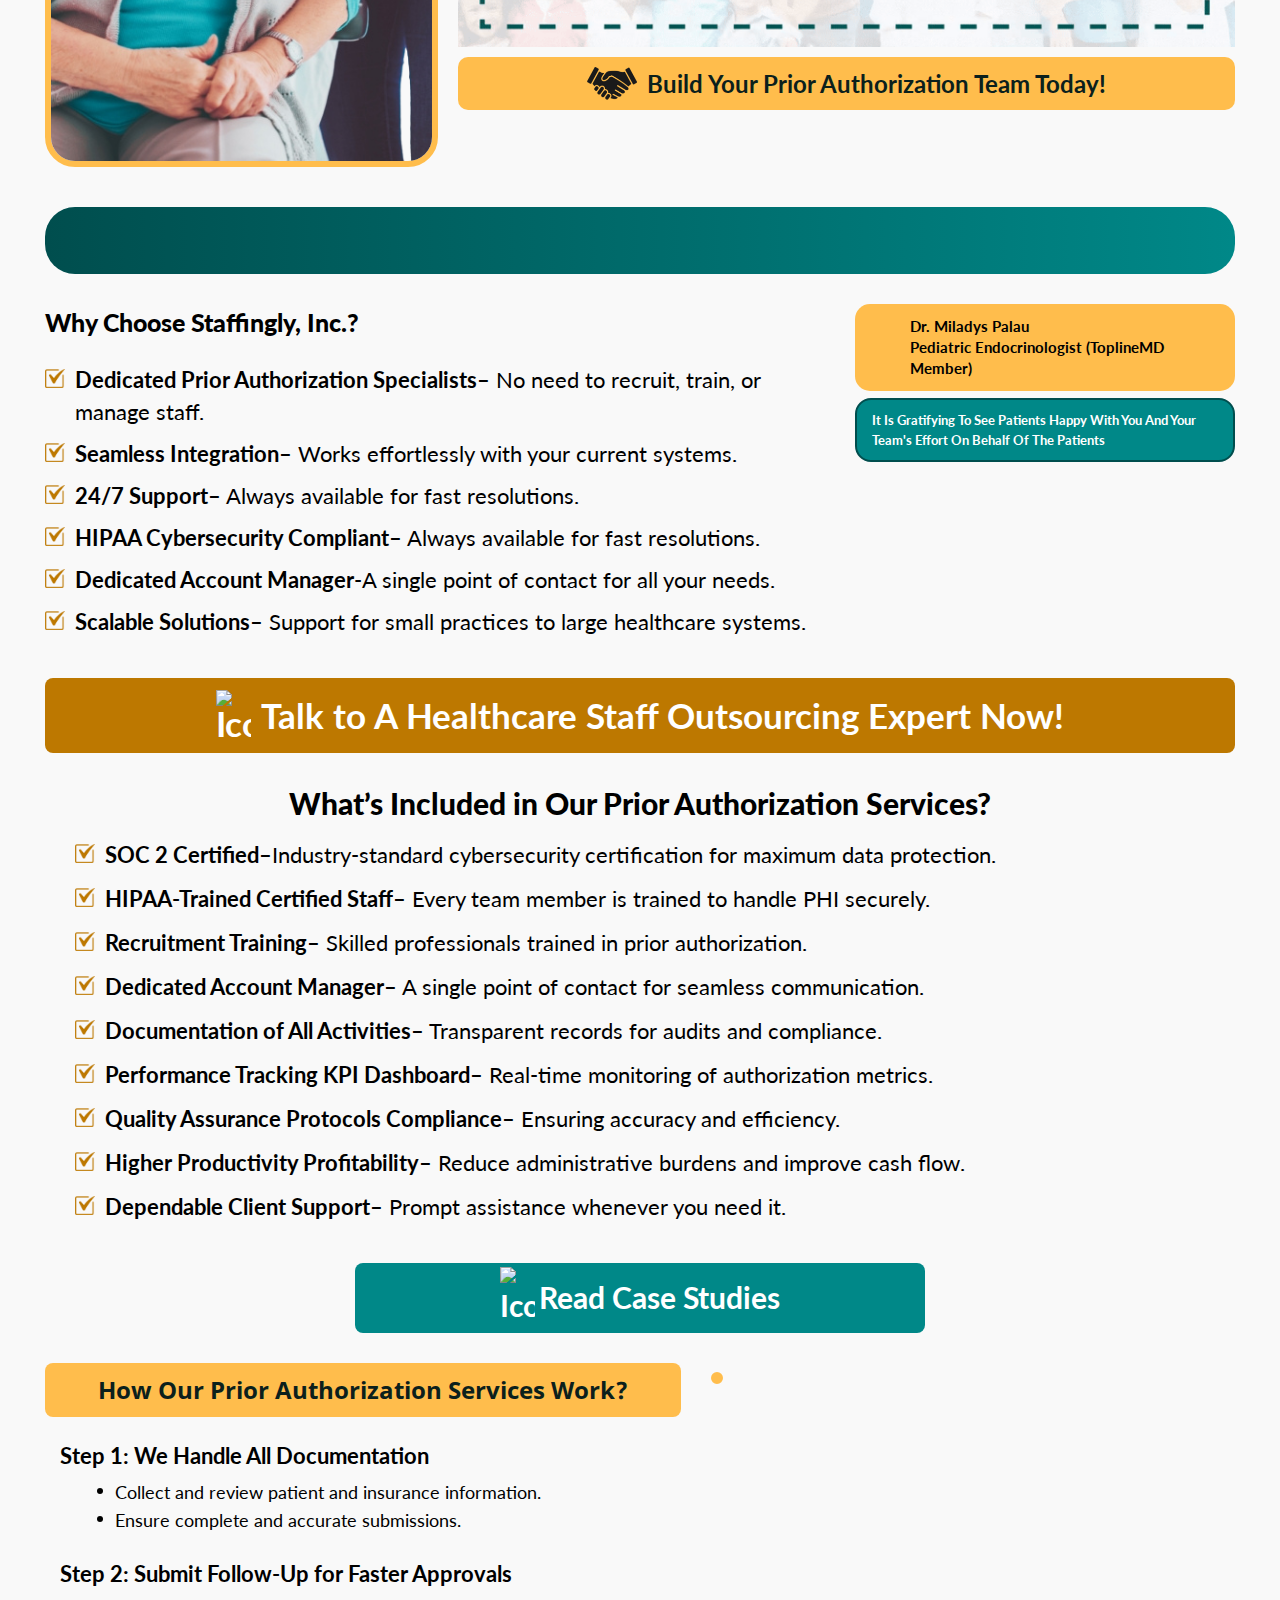
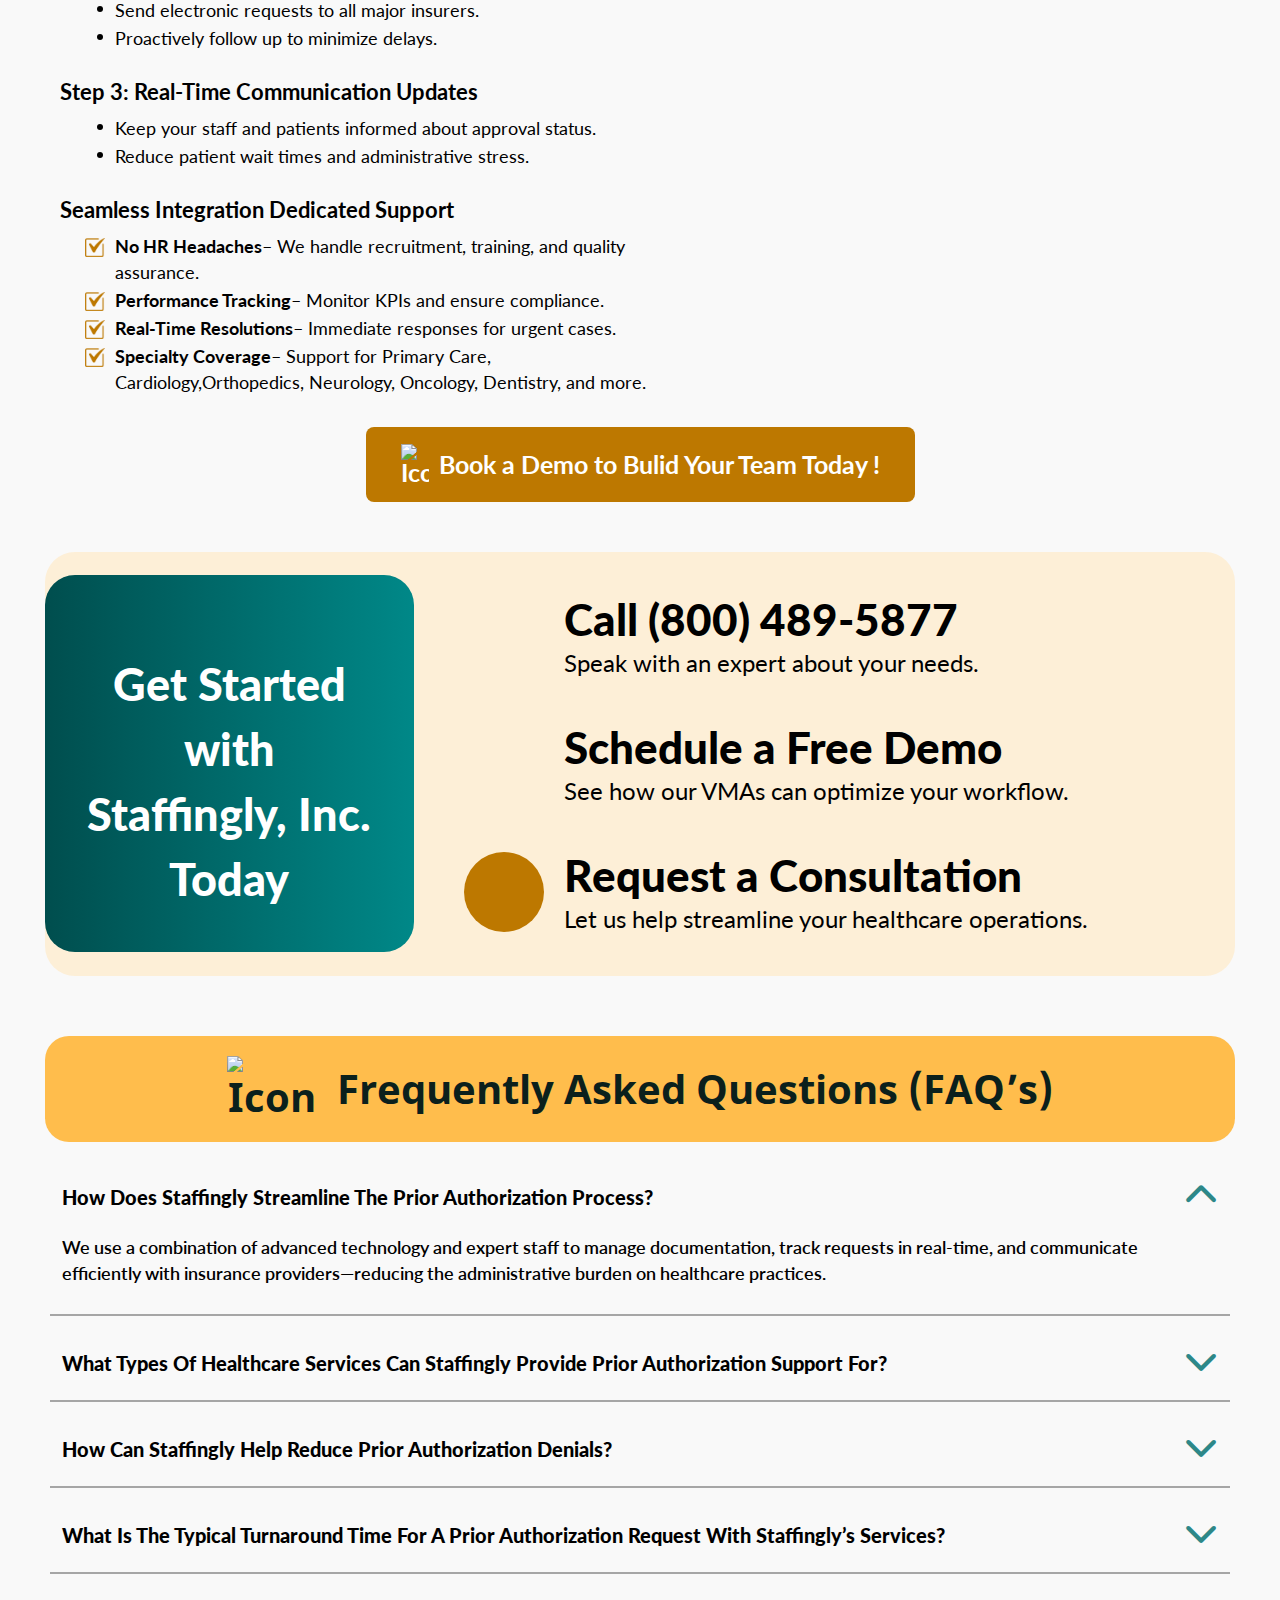
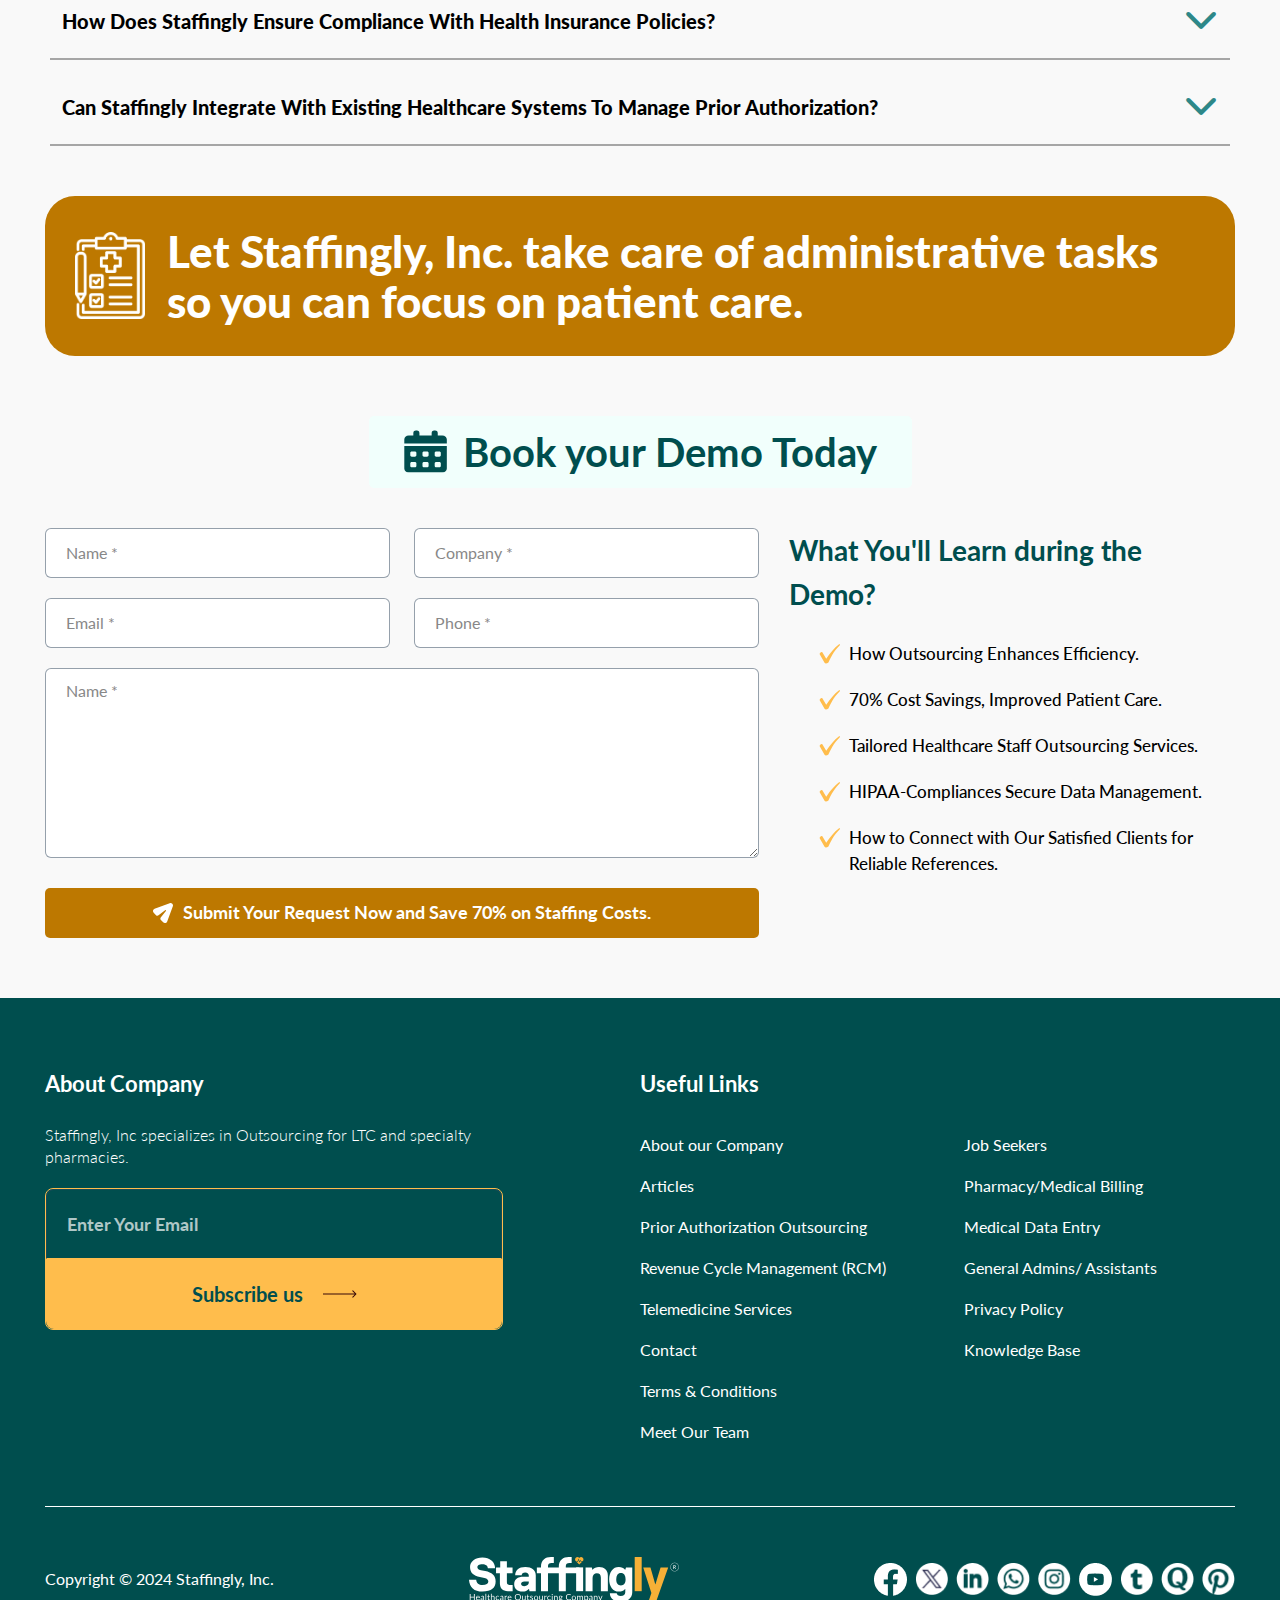
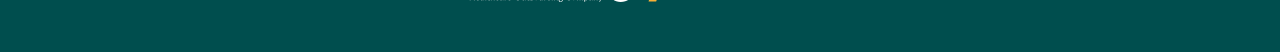
==== commit 42f09b79: "medical assistant lp update" ====
--- a/lp-page-v2.html
+++ b/lp-page-v2.html
@@ -180,10 +180,7 @@
                                             <h2> <img src="assets/image/bg-green-icon.png"alt="">
                                                 95%+ of Prior Authorizations Delivered </h2>
                                         </div>
-                                        <p> Obtaining prior authorizations, coding claims, and chasing denials take up
-                                            valuable time and can negatively impact patient care. Staffingly, Inc. takes
-                                            on this administrative burden so your team can focus on delivering quality
-                                            healthcare and growing your practice.</p>
+                                        <p>Obtaining Prior Authorizations, Coding Claims, And Chasing Denials Take Up Valuable Time And Can Impact Patient Care. Staffingly, Inc. Handles These Tasks So Your Team Can Focus On Delivering Quality Healthcare And Growing Your Practice.</p>
                                             <strong> Less Paperwork. More Patient Care. Let Staffingly, Inc. Streamline Your Practice.</strong>
 
                                             <div class="book-demobox">
--- a/assets/css/lp-style.css
+++ b/assets/css/lp-style.css
@@ -601,13 +601,10 @@
 	margin-bottom: 0;
 	line-height: 0;
 }
-.page-template-landing .lp-banner-area {
-	padding-top: 160px;
-}
 
 .Testimonials-review-photo img {
     width: 100%;
-    border-radius: 30px;
+    border-radius: 20px;
 
 }
 .Testimonials-review-photo {
@@ -641,4 +638,144 @@
 .lp-page-full .outsourcing-title {
   max-width: 1265px;
   margin: 0 auto;
+}
+
+.services-work-area .choose-list ul li::before {
+  width: 20px;
+  height: 19px;
+}
+.services-work-area .dote-list ul li::before {
+   width: 8px;
+   height: 8px;
+}
+
+/* ======medical-assistant lp css start====== */
+
+.banner-btn-title {
+  display: flex;
+  background: var(--yellow);
+  border-radius: 8px;
+  text-align: center;
+  align-items: center;
+  padding:10px 20px;
+  gap:10px;
+}
+.banner-btn-title h2 {
+  font-size: 40px;
+  line-height: 48px;
+  font-weight: 900;
+  margin-bottom: 0px;
+}
+.btn-banner-icon {
+  width: 110px;
+  min-width: 110px;
+}
+.medical-assistant-lp .banner-contact-info p {
+    font-size: 29px;
+    line-height: 38px;
+    font-weight: 600;
+    padding-top: 24px;
+    margin-bottom: 6px;
+}
+.medical-assistant-lp .choose-list ul li::before {
+    content: "✔";
+    position: absolute;
+    background: none;
+    width: 20px;
+    height: 20px;
+    top: 0px;
+    left: 0px;
+}
+.medical-assistant-lp .choose-list ul li {
+  padding-left: 26px;
+  line-height: 33px;
+  margin-bottom: 2px;
+
+
+}
+.medical-assistant-lp .choose-info-box h3 {
+  font-size: 30px;
+}
+.medical-assistant-lp .why-choose-wrap {
+  width: 96%;
+  margin: 0 auto;
+}
+.medical-assistant-lp .client-name {
+    font-weight: 700;
+    font-size: 18px;
+    line-height: 24px;
+}
+.medical-assistant-lp .client-photo {
+  padding-top: 20px;
+}
+.medical-assistant-lp .administrative-task h2 {
+  text-align: center;
+}
+.lp-assistants-support h2 {
+  font-size: 40px;
+  line-height: 58px;
+  font-weight: 900;
+  text-align: center;
+  margin-bottom: 25px;
+}
+.lp-assistants-support {
+  padding-top: 30px;
+}
+.lp-assistants-support .services-work-photo {
+    width: 33%;
+}
+.lp-assistants-support .services-work-info {
+  width: 67%;
+}
+.assistants-support-list {
+    background: rgb(255, 239, 215);
+    display: flex;
+    border-radius: 12px;
+}
+
+.support-list-icon {
+    width: 65px;
+    background: rgb(189, 120, 0);
+    border-radius: 12px;
+    display: flex;
+    justify-content: center;
+    align-items: center;
+    padding: 10px;
+}
+.support-list-point {
+  padding: 15px;
+}
+.support-list-point h6 {
+  font-size: 24px;
+  font-weight: 900;
+  line-height: 33px;
+  margin-bottom: 10px
+}
+.support-list-point ul li {
+  font-size: 20px;
+  line-height: 31px;
+  font-weight: 400;
+  position: relative;
+}
+.support-list-point ul li::before{
+    content: "";
+    position: absolute;
+    width: 6px;
+    height: 6px;
+    background: #000;
+    border-radius: 100%;
+    top: 12px;
+    left: -16px;
+}
+.support-list-point ul {
+  padding-left: 50px;
+}
+.assistants-support-list {
+  margin-bottom: 20px;
+}
+.assistants-support-list:last-child {
+  margin-bottom: 0px
+}
+.lp-assistants-support .services-work-wrap {
+  padding-bottom: 0px;
 }--- a/assets/css/lp-responsive.css
+++ b/assets/css/lp-responsive.css
@@ -1,13 +1,13 @@
 @media only screen and (max-width: 1780px) {
-	.page-template-landing .lp-banner-area {
-		padding-top: 140px;
-	}
 	.banner-contact-info p {
     	font-size: 24px;
     	line-height:36px;
   	}
-}
-@media only screen and (max-width: 1780px) {
+    .services-work-area .dote-list ul li::before {
+        width: 6px;
+        height: 6px;
+    }
+
     .lp-page-full .outsourcing-title,
     .lp-container  {
         max-width: 1200px;
@@ -151,6 +151,28 @@
         font-size: 18px;
         line-height: 26px;
     }
+    /*=========  medical-assistant lp css start ======= */
+
+   .banner-btn-title h2 {
+        font-size: 35px;
+        line-height: 45px;
+    }
+    .medical-assistant-lp .banner-contact-info p {
+        font-size: 27px;
+        line-height: 35px;
+        padding-top: 25px;
+        margin-bottom: 4px;
+    }
+    .medical-assistant-lp .choose-list ul li {
+        line-height: 32px
+    }
+    .support-list-point ul li {
+        line-height: 28px;
+    }
+    .support-list-point h6 {
+        margin-bottom: 9px
+    }
+
 }
 @media only screen and (max-width: 1500px) {
     .reviews-title h1 {
@@ -170,7 +192,7 @@
     .banner-contact-info p {
         padding-top: 8px;
         font-size: 24px;
-        line-height: 36px;
+        line-height: 37px;
     }
     .banner-contact-info strong {
         font-size: 15px;
@@ -234,6 +256,27 @@
     }
     .services-work-info .choose-list ul li {
         margin-bottom: 2px;
+    }
+
+
+    /* ========= medical-assistant lp css start ========== */
+
+    .medical-assistant-lp .banner-contact-info p {
+        font-size: 26px;
+        line-height: 34px;
+    }
+    .medical-assistant-lp .client-photo {
+        padding-top: 8px;
+    }
+    .medical-assistant-lp .client-name {
+        font-size: 16px;
+        line-height: 24px;
+    }
+    .medical-assistant-lp .choose-list ul li {
+        margin-bottom: 4px
+    }
+    .support-list-point h6 {
+        margin-bottom: 8px;
     }
 }
 
@@ -246,6 +289,43 @@
     .lp-faq-area .accordion-header h6 {
         font-size: 20px;
     }
+    .medical-assistant-lp .banner-contact-info p {
+        font-size: 22px;
+        line-height: 34px;
+    }
+    .lp-assistants-support h2 {
+        font-size: 36px;
+        line-height: 54px;
+        margin-bottom: 25px;
+    }
+
+    /* ========= medical-assistant lp css start ========== */
+
+    .support-list-point h6 {
+        font-size: 20px;
+        line-height: 30px
+    }
+
+    .support-list-point ul li {
+        font-size: 16px;
+        line-height: 22px;
+    }
+    .support-list-point ul li::before {
+        width: 5px;
+        height: 5px;
+        top: 9px;
+        left: -12px;
+    }
+    .support-list-point ul {
+        padding-left: 35px;
+    }
+    .support-list-point h6 {
+        margin-bottom: 4px
+    }
+    .banner-btn-title h2 {
+        font-size: 32px;
+        line-height: 42px;
+    }
 }
 @media only screen and (max-width:1200px){
     .choose-list ul li {
@@ -378,6 +458,20 @@
     .lp-faq-are .accordion-content {
         padding-bottom: 16px;
     }
+
+    /*  ======= medical assistant css======= */
+    .banner-btn-title h2 {
+        font-size: 20px;
+        line-height: 30px;
+    }
+    .btn-banner-icon {
+        width: 60px;
+        min-width: 60px;
+    }
+    .medical-assistant-lp .banner-contact-info p {
+        font-size: 16px;
+        line-height: 29px;
+    }
 }
 @media only screen and (max-width: 991px) {
     .why-choose-wrap  {
@@ -416,6 +510,22 @@
     }
     .lp-faq-area {
         padding-bottom: 30px;
+    }
+
+/*=========medical assitant lp css=========*/
+    .lp-assistants-support .services-work-photo {
+        width: 100%;
+    }
+    .lp-assistants-support .services-work-info {
+        width: 100%;
+    }
+    .lp-scheduler-area {
+        padding-bottom: 30px;
+    }
+    .lp-assistants-support h2 {
+        font-size: 30px;
+        line-height: 40px;
+        margin-bottom: 20px;
     }
 
    
@@ -625,6 +735,7 @@
         font-size: 16px;
         line-height: 22px;
         font-weight: 500;
+        padding-bottom: 10px;
     }
     .services-work-area {
         padding-bottom: 40px;
@@ -671,9 +782,6 @@
         padding: 20px;
         margin-top: 0px;
     }
-	.page-template-landing .lp-banner-area {
-		padding-top: 100px;
-	}
 	.banner-contact-info p {
     	font-size: 16px;
 		line-height: 26px;
@@ -683,7 +791,8 @@
         padding-left: 4px;
     }
     .dote-list ul li::before {
-        left: 6px;
+        left: 12px;
+        top: 9px !important;
     }
     .scheduler-contact-item span {
         line-height: 22px;
@@ -712,4 +821,71 @@
     .lp-scheduler-area {
         padding-bottom: 40px;
     }
+    .services-work-area .choose-list ul li::before {
+        width: 18px;
+        height: 17px;
+        top: 2px;
+    }
+    .services-work-area .dote-list ul li::before {
+        width: 6px;
+        height: 6px;
+    }
+    .lp-faq-area {
+        padding-bottom: 20px;
+    }
+
+   /* =======medical assistant lp css========   */
+
+    .btn-banner-icon {
+        width: 40px;
+        min-width: 40px;
+    } 
+    .banner-btn-title h2 {
+        font-size: 18px;
+        line-height: 24px;
+    }
+    .medical-assistant-lp .banner-contact-info p {
+        font-size: 16px;
+        line-height: 24px;
+        padding-top: 13px;
+    }
+    .medical-assistant-lp  .book-demobox {
+        margin-bottom: 0px;
+    }
+    .medical-assistant-lp .choose-info-box h3 {
+        font-size: 24px;
+        line-height: 30px;
+    }
+    .medical-assistant-lp .choose-list ul li {
+        line-height: 22px;
+        font-size: 16px;
+        padding-left: 18px;
+    }
+    .medical-assistant-lp .client-name {
+        font-size: 14px;
+        line-height: 20px;
+    }
+    .lp-assistants-support h2 {
+        font-size: 20px;
+        line-height: 30px;
+        margin-bottom: 20px;
+    }
+    .support-list-point h6 {
+        font-size: 16px;
+        line-height: 22px;
+    }
+    .support-list-point {
+        padding: 12px;
+    }
+    .support-list-point ul li {
+        font-size: 14px;
+        line-height: 20px;
+    }
+    .support-list-point ul {
+        padding-left: 25px;
+    }
+    .medical-assistant-lp .client-boxwrap-top {
+        padding: 12px 15px;
+    }
+
 }